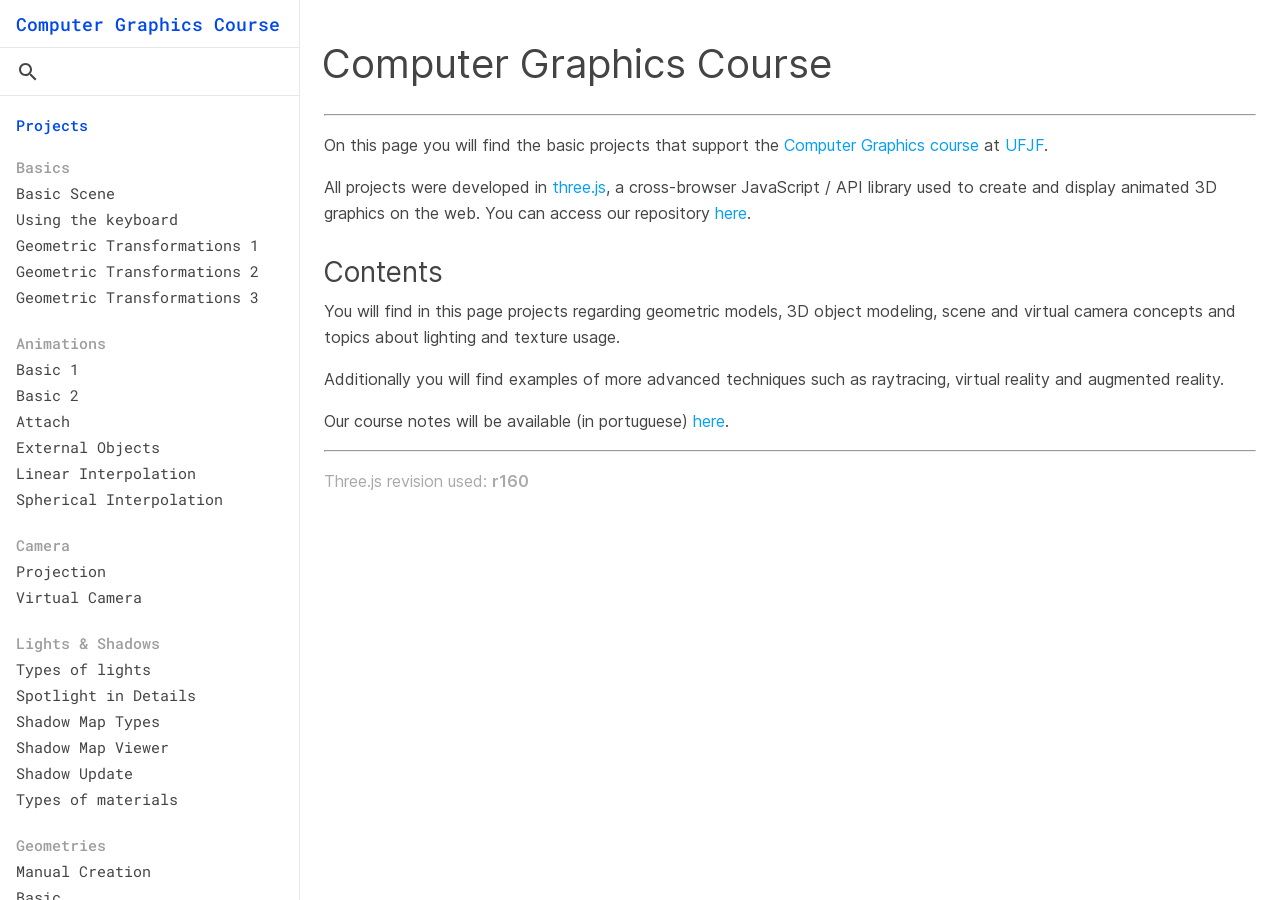
==== index.html @ 30e589a9 "Commit inicial" ====
<!DOCTYPE html>
<html lang="en">
	<head>
		<meta charset="utf-8">
		<title>CG</title>
		<meta name="viewport" content="width=device-width, user-scalable=no, minimum-scale=1.0, maximum-scale=1.0">

      <meta http-equiv='cache-control' content='no-cache'> 
      <meta http-equiv='expires' content='0'> 
      <meta http-equiv='pragma' content='no-cache'>

		<link rel="shortcut icon" href="favicon.ico">
		<link rel="stylesheet" type="text/css" href="html/resources/main.css">
	</head>
	<body>

      
		<div id="panel">
			<div id="header">
				<script>
					function openWelcomePage()
					{
						iframe.src = "html/welcome.html";
						document.body.appendChild(iframe);
					}
				</script>

				<h1><a onclick='openWelcomePage()'> Computer Graphics Course</a></h1>
				<!--div id="sections">
				</div-->
				<div id="expandButton"></div>
			</div>

			<div id="panelScrim"></div>

			<div id="contentWrapper">
				<div id="inputWrapper">
					<input placeholder="" type="text" id="filterInput" autocorrect="off" autocapitalize="off" spellcheck="false" />
					<div id="exitSearchButton"></div>
					<!--select id="language">
						<option value="en">en</option>
						<option value="pt">pt</option>
					</select-->
				</div>
				<div id="content"></div>
			</div>
		</div>

		<iframe name="viewer"></iframe>

		<script src="html/resources/list.js"></script>

		<script>
			// var hash = window.location.hash.substring( 1 );
			//
			// // Localisation
			// var language = 'en';

			// if ( /^(api|manual|examples)/.test( hash ) ) {
			//
			// 	var hashLanguage = /^(api|manual|examples)\/(en|pt)\//.exec( hash );
			//
			// 	if ( hashLanguage === null ) {
			//
			// 		// Route old non-localised api links
			//
			// 		window.location.hash = hash.replace( /^(api|manual|examples)/, '$1/en' );
			//
			// 	} else {
			//
			// 		language = hashLanguage[ 2 ];
			// 	}
			// }
			//
			// var languageSelect = document.getElementById( 'language' );
			// languageSelect.value = language;
			// languageSelect.addEventListener( 'change', function ( event ) {
			// 	language = value;
			// 	createNavigation();
			// 	updateFilter();
			// } );

			var panel = document.getElementById( 'panel' );
			var content = document.getElementById( 'content' );
			var expandButton = document.getElementById( 'expandButton' );
			var exitSearchButton = document.getElementById( 'exitSearchButton' );
			var panelScrim = document.getElementById( 'panelScrim' );
			var filterInput = document.getElementById( 'filterInput' );
			var iframe = document.querySelector( 'iframe' );

			var pageProperties = {};
			var titles = {};
			var categoryElements = [];

			var navigation;

			// Functionality for hamburger button (on small devices)
			expandButton.onclick = function ( event ) {
				event.preventDefault();
				panel.classList.toggle( 'open' );
			};

			panelScrim.onclick = function ( event ) {
				event.preventDefault();
				panel.classList.toggle( 'open' );
			};

			// Functionality for search/filter input field
			filterInput.onfocus = function ( event ) {
				panel.classList.add( 'searchFocused' );
			};

			filterInput.onblur = function ( event ) {
				if ( filterInput.value === '' ) {
					panel.classList.remove( 'searchFocused' );
				}
			};

			exitSearchButton.onclick = function ( event ) {
				filterInput.value = '';
				updateFilter();
				panel.classList.remove( 'searchFocused' );
			};

			filterInput.oninput = function ( event ) {
				updateFilter();
			};

			// Activate content and title change on browser navigation
			window.onpopstate = createNewIframe;

			// Create the navigation panel and configure the iframe
			createNavigation();
			createNewIframe();

			// Navigation Panel
			function createLink( pageName, pageURL ) {

				var link = document.createElement( 'a' );
				link.href = pageURL + '.html';
				link.textContent = pageName;
				link.setAttribute( 'target', 'viewer' );
				link.addEventListener( 'click', function ( event ) {

					if ( event.button !== 0 || event.ctrlKey || event.altKey || event.metaKey ) return;

					window.location.hash = pageURL;
					panel.classList.remove( 'open' );

					content.querySelectorAll( 'a' ).forEach( function ( item ) {
						item.classList.remove( 'selected' );
					} );

					link.classList.add( 'selected' );

				} );
				return link;
			}

			function createNavigation() {

				// if ( navigation !== undefined ) {
				// 	content.removeChild( navigation );
				// }

				// Create the navigation panel using data from list.js
				navigation = document.createElement( 'div' );
				content.appendChild( navigation );

				var localList = list[ 'en' ];
            const selectedPage = window.location.hash.substring( 1 ); ////

				for ( const section in localList ) {
					// Create sections
					const categories = localList[ section ];

					var sectionHead = document.createElement( 'h2' );
					sectionHead.textContent = section;
					navigation.appendChild( sectionHead );

					for ( const category in categories ) {

						// Create categories
						const pages = categories[ category ];

						const categoryContainer = document.createElement( 'div' );
						navigation.appendChild( categoryContainer );

						const categoryHead = document.createElement( 'h3' );
						categoryHead.textContent = category;
						categoryContainer.appendChild( categoryHead );

						const categoryContent = document.createElement( 'ul' );
						categoryContainer.appendChild( categoryContent );

						for ( const pageName in pages )
						{
							// Create page links
							var pageURL = pages[ pageName ];

							const listElement = document.createElement( 'li' );
							categoryContent.appendChild( listElement );

							const linkElement = createLink( pageName, pageURL );
							listElement.appendChild( linkElement );

						// select current page
						if ( pageURL === selectedPage ) {
                     linkElement.classList.add( 'selected' );
                   }

							// Gather the main properties for the current subpage
							pageProperties[ pageName ] = {
								section: section,
								category: category,
								pageURL: pageURL,
								linkElement: linkElement
							};

							// Gather the document titles (used for easy access on browser navigation)
							titles[ pageURL ] = pageName;
						}

						// Gather the category elements for easy access on filtering
						categoryElements.push( categoryContent );
					}
				}
			}

			// // Auto change language url. If a reader open a document in English, when he click "zh", the document he read will auto change into Chinese version
			// function autoChangeUrlLanguage( language ) {
			// 	var hash = location.hash;
			// 	if ( hash === '' ) return;
			// 	var docType = hash.substr( 0, hash.indexOf( '/' ) + 1 );
			// 	var docLink = hash.substr( hash.indexOf( '/' ) + 1 );
			// 	docLink = docLink.substr( docLink.indexOf( '/' ) );
			// 	location.href = docType + language + docLink;
			// }

			// Filtering
			function updateFilter() {

				// (uncomment the following line and the "Query strings" section, if you want query strings):
				// updateQueryString();
				var regExp = new RegExp( filterInput.value, 'gi' );

				for ( var pageName in pageProperties ) {

					var linkElement = pageProperties[ pageName ].linkElement;
					var categoryClassList = linkElement.parentElement.classList;
					var filterResults = pageName.match( regExp );

					if ( filterResults && filterResults.length > 0 ) {

						// Accentuate matching characters
					for ( var i = 0; i < filterResults.length; i ++ ) {

							var result = filterResults[ i ];

							if ( result !== '' ) {

								pageName = pageName.replace( result, '<b>' + result + '</b>' );
							}
						}
						categoryClassList.remove( 'hidden' );
						linkElement.innerHTML = pageName;
					} else {
						// Hide all non-matching page names
						categoryClassList.add( 'hidden' );
					}
				}
				displayFilteredPanel();
			}

			function displayFilteredPanel() {
				// Show/hide categories depending on their content
				// First check if at least one page in this category is not hidden

				categoryElements.forEach( function ( category ) {

					var pages = category.children;
					var pagesLength = pages.length;
					var sectionClassList = category.parentElement.classList;
					var hideCategory = true;

					for ( var i = 0; i < pagesLength; i ++ ) {
						var pageClassList = pages[ i ].classList;
						if ( ! pageClassList.contains( 'hidden' ) ) {
							hideCategory = false;
						}
					}

					// If and only if all page names are hidden, hide the whole category
					if ( hideCategory ) {
						sectionClassList.add( 'hidden' );
					} else {
						sectionClassList.remove( 'hidden' );
					}
				} );
			}

			// Routing
			function setUrlFragment( pageName ) {
				// Handle navigation from the subpages (iframes):
				// First separate the memeber (if existing) from the page name,
				// then identify the subpage's URL and set it as URL fragment (re-adding the member)

				var splitPageName = decomposePageName( pageName, '.', '.' );

				var currentProperties = pageProperties[ splitPageName[ 0 ] ];

				if ( currentProperties ) {

					window.location.hash = currentProperties.pageURL + splitPageName[ 1 ];

					createNewIframe();
				}
			}

			function createNewIframe() {
				// Change the content displayed in the iframe
				// First separate the member part of the fragment (if existing)

				var hash = window.location.hash.substring( 1 );
				var splitHash = decomposePageName( hash, '.', '#' );
				// Creating a new Iframe instead of assigning a new src is
				// a cross-browser solution to allow normal browser navigation;
				// - only assigning a new src would result in two history states each time.

				// Note: iframe.contentWindow.location.replace(hash) should work, too,
				// but it doesn't work in Edge with links from the subpages!

				var oldIframe;
				var subtitle;

				oldIframe = iframe;
				iframe = oldIframe.cloneNode();

				if ( hash ) {
					iframe.src = splitHash[ 0 ] + '.html' + splitHash[ 1 ];
					subtitle = titles[ splitHash[ 0 ] ] + splitHash[ 1 ] + ' – ';
				} else {
					iframe.src = '';
					subtitle = '';
				}
				document.body.replaceChild( iframe, oldIframe );
			}

			function decomposePageName( pageName, oldDelimiter, newDelimiter ) {
				var parts = [];
				var dotIndex = pageName.indexOf( oldDelimiter );
				if ( dotIndex !== - 1 ) {
					parts = pageName.split( oldDelimiter );
					parts[ 1 ] = newDelimiter + parts[ 1 ];
				} else {
					parts[ 0 ] = pageName;
					parts[ 1 ] = '';
				}
				return parts;
			}
		</script>

		<!-- Open welcome page when page starts -->
		<script>
			openWelcomePage();
		</script>

	</body>
</html>
---- html/resources/main.css ----
:root {
	color-scheme: light dark;

	--background-color: #fff;
	--secondary-background-color: #f7f7f7;

	--color-blue: #0049e8;
	--text-color: #444;
	--secondary-text-color: #9e9e9e;

	--font-size: 16px;
	--line-height: 26px;

	--border-style: 1px solid #E8E8E8;
	--header-height: 48px;
	--panel-width: 300px;
	--panel-padding: 16px;
	--icon-size: 20px;
}

@media (prefers-color-scheme: dark) {

	:root {
		--background-color: #222;
		--secondary-background-color: #2e2e2e;

		--text-color: #bbb;
		--secondary-text-color: #666;

		--border-style: 1px solid #444;
	}

}

@font-face {
	font-family: 'Roboto Mono';
	src: local('Roboto Mono'), local('RobotoMono-Regular'), url('RobotoMono-Regular.woff2') format('woff2');
	font-style: normal;
	font-weight: 400;
}

@font-face {
	font-family: 'Roboto Mono';
	src: local('Roboto Mono Medium'), local('RobotoMono-Medium'), url('RobotoMono-Medium.woff2') format('woff2');
	font-style: normal;
	font-weight: 500;
}

* {
	box-sizing: border-box;
	-webkit-font-smoothing: antialiased;
	-moz-osx-font-smoothing: grayscale;
}

html, body {
	height: 100%;
}

html {
	font-size: calc(var(--font-size) - 1px);
	line-height: calc(var(--line-height) - 1px);
}

body {
	font-family: 'Roboto Mono', monospace;
	margin: 0px;
	color: var(--text-color);
	background-color: var(--background-color);
}

a {
	text-decoration: none;
	cursor: pointer;
}

h1 {
	font-size: 18px;
	line-height: 24px;
	font-weight: 500;
}

h2 {
	padding: 0;
	margin: 16px 0;
	font-size: calc(var(--font-size) - 1px);
	line-height: var(--line-height);
	font-weight: 500;
	color: var(--color-blue);
}

h3 {
	margin: 0;
	font-weight: 500;
	font-size: calc(var(--font-size) - 1px);
	line-height: var(--line-height);
	color: var(--secondary-text-color);
}

h1 a {
	color: var(--color-blue);
}

#header {
	display: flex;
	height: var(--header-height);
	border-bottom: var(--border-style);
	align-items: center;
}
#header h1 {
	padding-left: var(--panel-padding);
	flex: 1;
	display: flex;
	align-items: center;
	color: var(--color-blue);
}
#header #version {
	border: 1px solid var(--color-blue);
	color: var(--color-blue);
	border-radius: 4px;
	line-height: 16px;
	padding: 0px 2px;
	margin-left: 6px;
	font-size: .9rem;
}

#panel {
	position: fixed;
	z-index: 100;
	left: 0px;
	width: var(--panel-width);
	height: 100%;
	overflow: auto;
	border-right: var(--border-style);
	display: flex;
	flex-direction: column;
	transition: 0s 0s height;
}

	#panel #exitSearchButton {
		width: 48px;
		height: 48px;
		display: none;
		background-color: var(--text-color);
		background-size: var(--icon-size);
		-webkit-mask-image: url(ic_close_black_24dp.svg);
		-webkit-mask-position: 50% 50%;
		-webkit-mask-repeat: no-repeat;
		mask-image: url(ic_close_black_24dp.svg);
		mask-position: 50% 50%;
		mask-repeat: no-repeat;
		cursor: pointer;
		margin-right: 0px;
	}

	#panel.searchFocused #exitSearchButton {
		display: block;
	}

	#panel.searchFocused #language {
		display: none;
	}

	#panel.searchFocused #filterInput {
		-webkit-mask-image: none;
		mask-image: none;
		background-color: inherit;
		padding-left: 0;
	}

	#panel #expandButton {
		width: 48px;
		height: 48px;
		margin-right: 4px;
		margin-left: 4px;
		display: none;
		cursor: pointer;
		background-color: var(--text-color);
		background-size: var(--icon-size);
		-webkit-mask-image: url(ic_menu_black_24dp.svg);
		-webkit-mask-position: 50% 50%;
		-webkit-mask-repeat: no-repeat;
		mask-image: url(ic_menu_black_24dp.svg);
		mask-position: 50% 50%;
		mask-repeat: no-repeat;
	}

	#panel #sections {
		display: flex;
		justify-content: center;
		z-index: 1000;
		position: relative;
		height: 100%;
		align-items: center;
		font-weight: 500;
	}

	#panel #sections * {
		padding: 0 var(--panel-padding);
		height: 100%;
		position: relative;
		display: flex;
		justify-content: center;
		align-items: center;
	}
	#panel #sections .selected:after {
		content: "";
		position: absolute;
		left: 0;
		right: 0;
		bottom: -1px;
		border-bottom: 1px solid var(--text-color);
	}
	#panel #sections a {
		color: var(--secondary-text-color);
	}

	body.home #panel #sections {
		display: none;
	}

#panel #inputWrapper {
	display: flex;
	align-items: center;
	height: var(--header-height);
	padding: 0 0 0 var(--panel-padding);
	position: relative;
	background: var(--background-color);
}
#panel #inputWrapper:after {
	position: absolute;
	left: 0;
	right: 0;
	bottom: 0;
	border-bottom: var(--border-style);
	content: "";
}

	#panel #filterInput {
		flex: 1;
		width: 100%;
		padding: 0 36px;
		font-size: 1rem;
		font-weight: 500;
		color: var(--text-color);
		outline: none;
		border: 0px;
		background-color: var(--text-color);
		background-size: var(--icon-size);
		-webkit-mask-image: url(ic_search_black_24dp.svg);
		-webkit-mask-position: 0 50%;
		-webkit-mask-repeat: no-repeat;
		mask-image: url(ic_search_black_24dp.svg);
		mask-position: 0 50%;
		mask-repeat: no-repeat;
		font-family: 'Roboto Mono', monospace;
	}

	#panel #language {
		font-family: 'Roboto Mono', monospace;
		font-size: 1rem;
		line-height: 1rem;
		font-weight: 500;
		color: var(--text-color);
		border: 0px;
		background-image: url(ic_arrow_drop_down_black_24dp.svg);
		background-size: var(--icon-size);
		background-repeat: no-repeat;
		background-position: right center;
		background-color: var(--background-color);
		padding: 2px 24px 4px 24px;
		-webkit-appearance: none;
		-moz-appearance: none;
		appearance: none;
		margin-right: 10px;
	}

		#panel #language:focus {
			outline: none;
		}

	#contentWrapper {
		flex: 1;
		overflow: hidden;
		display: flex;
		flex-direction: column;
		transform: translate3d(0,0,0);
	}
	#panel #content {
		flex: 1;
		overflow-y: auto;
		overflow-x: hidden;
		-webkit-overflow-scrolling: touch;
		padding: 0 var(--panel-padding) var(--panel-padding) var(--panel-padding);
	}

		#panel #content ul {
			list-style-type: none;
			padding: 0px;
			margin: 0px 0 20px 0;
		}
		#panel #content ul li {
			margin: 1px 0;
		}

		#panel #content h2 {
			margin-top: 32px;
			border-top: var(--border-style);
			padding-top: 12px;
		}

		#panel #content h2:first-child {
			margin-top: 16px !important;
			border-top: none;
			padding-top: 0;
		}

		#panel #content a {
			position: relative;
			color: var(--text-color);
		}

		#panel #content a:hover,
		#panel #content a:hover .spacer,
		#panel #content .selected {
			color: var(--color-blue);
		}

		#panel #content .selected {
			text-decoration: underline;
		}

		#panel #content .hidden {
			display: none !important;
		}

		body.home #panel #content h2 {
			margin-bottom: 2px;
			padding-bottom: 0px;
			margin-top: 18px;
			border-top: none;
			padding-top: 6px;
		}

.spacer {
	color: var(--secondary-text-color);
	margin-left: 2px;
	padding-right: 2px;
}

#viewer,
iframe {
	position: absolute;
	border: 0px;
	left: 0;
	right: 0;
	width: 100%;
	height: 100%;
	overflow: auto;
}

#viewer {
	padding-left: var(--panel-width);
}

#button {
	position: fixed;
	bottom: 16px;
	right: 16px;

	padding: 12px;
	border-radius: 50%;
	margin-bottom: 0px;

	background-color: #FFF;
	opacity: .9;
	z-index: 999;

	box-shadow: 0 0 4px rgba(0,0,0,.15);
}
	#button:hover {
		cursor: pointer;
		opacity: 1;
	}
	#button img {
		display: block;
		width: var(--icon-size);
	}

	#button.text {
		border-radius: 25px;
		padding-right: 20px;
		padding-left: 20px;
		color: var(--color-blue);
		opacity: 1;
		font-weight: 500;
	}


#projects {
	display: grid;
	grid-template-columns: repeat(6, 1fr);
	line-height: 0;
}
#projects a {
	overflow: hidden;
}
#projects a img {
	width: 100%;
	transform: scale(1.0);
	transition: 0.15s transform;
}
#projects a:hover img {
	transform: scale(1.08);
}



@media all and ( min-width: 1500px ) {
	#projects {
		grid-template-columns: repeat(7, 1fr);
	}
}

@media all and ( min-width: 1700px ) {
	:root {
		--panel-width: 360px;
		--font-size: 18px;
		--line-height: 28px;
		--header-height: 56px;
		--icon-size: 24px;
	}
	#projects {
		grid-template-columns: repeat(8, 1fr);
	}
}

@media all and ( min-width: 1900px ) {

	#projects {
		grid-template-columns: repeat(9, 1fr);
	}

}

@media all and ( max-width: 1300px ) {
	#projects {
		grid-template-columns: repeat(6, 1fr);
	}
}

@media all and ( max-width: 1100px ) {
	#projects {
		grid-template-columns: repeat(5, 1fr);
	}
}

@media all and ( max-width: 900px ) {
	#projects {
		grid-template-columns: repeat(4, 1fr);
	}
}

@media all and ( max-width: 700px ) {
	#projects {
		grid-template-columns: repeat(3, 1fr);
	}
}


.card {
	border-radius: 3px;
	overflow: hidden;
	background-color: var(--secondary-background-color);
	padding-bottom: 6px;
	margin-bottom: 16px;
}

.card.selected {
	box-shadow: 0 0 0 3px var(--color-blue);
	text-decoration: none !important;
}

.card .cover {
	padding-bottom: 56.25%; /* 16:9 aspect ratio */
	position: relative;
	overflow: hidden;
}

.card .cover img {
	position: absolute;
	width: 100%;
	top: 50%;
	left: 50%;
	transform: translate(-50%, -50%);
}

.card .title {
	padding: 8px 12px 4px;
	font-size: calc(var(--font-size) - 1px);
	font-weight: 500;
	line-height: calc(var(--line-height) - 6px);
}

/* mobile */

@media all and ( max-width: 640px ) {

	:root {
		--header-height: 56px;
		--icon-size: 24px;
	}

	#projects {
		grid-template-columns: repeat(2, 1fr);
	}

	#panel #expandButton {
		display: block;
	}
	#panel {
		position: absolute;
		left: 0;
		top: 0;
		width: 100%;
		right: 0;
		z-index: 1000;
		overflow-x: hidden;
		transition: 0s 0s height;
		border: none;
		height: var(--header-height);
		transition: 0s 0.2s height;
	}
	#panel.open {
		height: 100%;
		transition: 0s 0s height;
	}

	#panelScrim {
		pointer-events: none;
		background-color: rgba(0,0,0,0);
		position: absolute;
		left: 0;
		right: 0;
		top: 0;
		bottom: 0;
		z-index: 1000;
		pointer-events: none;
		transition: .2s background-color;
	}
	#panel.open #panelScrim {
		pointer-events: auto;
		background-color: rgba(0,0,0,0.4);
	}

	#contentWrapper {
		position: absolute;
		right: 0;
		top: 0;
		bottom: 0;
		background: var(--background-color);
		box-shadow: 0 0 8px rgba(0,0,0,.1);
		width: calc(100vw - 60px);
		max-width: 360px;
		z-index: 10000;
		transition: .25s transform;
		overflow-x: hidden;
		margin-right: -380px;
		line-height: 2rem;
	}
	#panel.open #contentWrapper {
		transform: translate3d(-380px, 0 ,0);
	}
	#viewer,
	iframe {
		left: 0;
		top: var(--header-height);
		width: 100%;
		height: calc(100% - var(--header-height));
	}
	#viewer {
		padding-left: 0;
	}
}
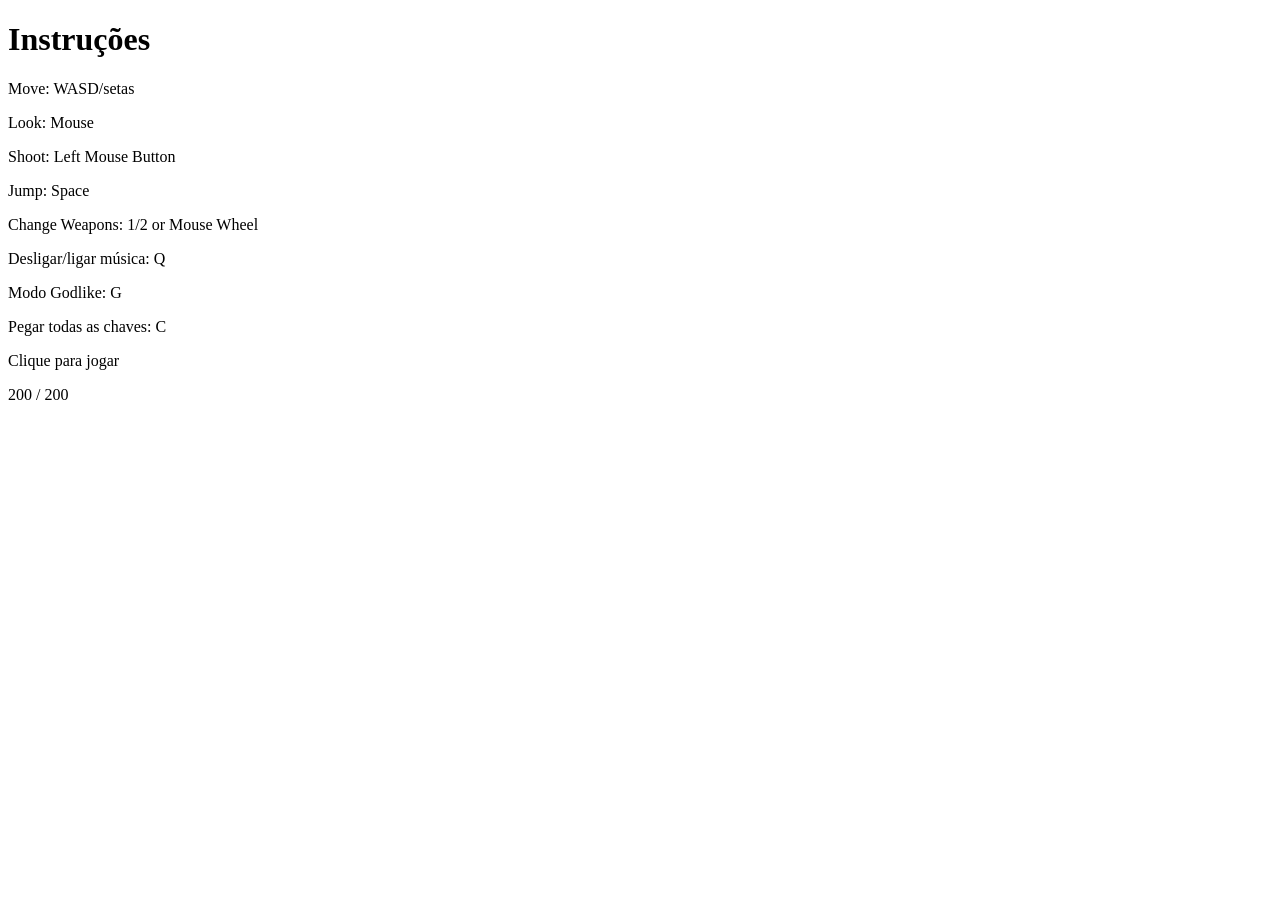
==== commit 9a0531d4: "Coloca o index.html certo na sua posição" ====
--- a/index.html
+++ b/index.html
@@ -1,369 +1,47 @@
 <!DOCTYPE html>
-<html lang="en">
-	<head>
-		<meta charset="utf-8">
-		<title>CG</title>
-		<meta name="viewport" content="width=device-width, user-scalable=no, minimum-scale=1.0, maximum-scale=1.0">
+<html>
+  <head>
+    <title>Meu FPS</title>
+    <meta name="viewport" content="width=device-width, initial-scale=1" />
+    <link rel="stylesheet" type="text/css" href="./styles/main.css" />
+    <script type="importmap">
+      { "imports": { "three": "../../build/three.module.js" } }
+    </script>
+  </head>
+  <body>
+    <div id="blocker">
+      <div id="instructions">
+        <h1>Instruções</h1>
+        <p>Move: WASD/setas</p>
+        <p>Look: Mouse</p>
+        <p>Shoot: Left Mouse Button</p>
+        <p>Jump: Space</p>
+        <p>Change Weapons: 1/2 or Mouse Wheel</p>
+        <p>Desligar/ligar música: Q</p>
+        <p>Modo Godlike: G</p>
+        <p>Pegar todas as chaves: C</p>
+        <p>Clique para jogar</p>
+      </div>    
+    </div>
 
-      <meta http-equiv='cache-control' content='no-cache'> 
-      <meta http-equiv='expires' content='0'> 
-      <meta http-equiv='pragma' content='no-cache'>
+    <div id="death-screen" style="display: none;">
+        <div class="death-message">Você morreu!</div>
+        <button id="restart-button">Reiniciar</button>
+    </div>
 
-		<link rel="shortcut icon" href="favicon.ico">
-		<link rel="stylesheet" type="text/css" href="html/resources/main.css">
-	</head>
-	<body>
+    <div id="victory-screen" style="display: none;">
+        <div class="victory-message">Parabéns, você venceu!</div>
+        <button id="restart-btn">Reiniciar</button>
+    </div>
 
-      
-		<div id="panel">
-			<div id="header">
-				<script>
-					function openWelcomePage()
-					{
-						iframe.src = "html/welcome.html";
-						document.body.appendChild(iframe);
-					}
-				</script>
+    <div id="health-bar-container">
+        <div id="health-bar-fill"></div>
+        <span id="health-bar-text">200 / 200</span>
+    </div>
 
-				<h1><a onclick='openWelcomePage()'> Computer Graphics Course</a></h1>
-				<!--div id="sections">
-				</div-->
-				<div id="expandButton"></div>
-			</div>
-
-			<div id="panelScrim"></div>
-
-			<div id="contentWrapper">
-				<div id="inputWrapper">
-					<input placeholder="" type="text" id="filterInput" autocorrect="off" autocapitalize="off" spellcheck="false" />
-					<div id="exitSearchButton"></div>
-					<!--select id="language">
-						<option value="en">en</option>
-						<option value="pt">pt</option>
-					</select-->
-				</div>
-				<div id="content"></div>
-			</div>
-		</div>
-
-		<iframe name="viewer"></iframe>
-
-		<script src="html/resources/list.js"></script>
-
-		<script>
-			// var hash = window.location.hash.substring( 1 );
-			//
-			// // Localisation
-			// var language = 'en';
-
-			// if ( /^(api|manual|examples)/.test( hash ) ) {
-			//
-			// 	var hashLanguage = /^(api|manual|examples)\/(en|pt)\//.exec( hash );
-			//
-			// 	if ( hashLanguage === null ) {
-			//
-			// 		// Route old non-localised api links
-			//
-			// 		window.location.hash = hash.replace( /^(api|manual|examples)/, '$1/en' );
-			//
-			// 	} else {
-			//
-			// 		language = hashLanguage[ 2 ];
-			// 	}
-			// }
-			//
-			// var languageSelect = document.getElementById( 'language' );
-			// languageSelect.value = language;
-			// languageSelect.addEventListener( 'change', function ( event ) {
-			// 	language = value;
-			// 	createNavigation();
-			// 	updateFilter();
-			// } );
-
-			var panel = document.getElementById( 'panel' );
-			var content = document.getElementById( 'content' );
-			var expandButton = document.getElementById( 'expandButton' );
-			var exitSearchButton = document.getElementById( 'exitSearchButton' );
-			var panelScrim = document.getElementById( 'panelScrim' );
-			var filterInput = document.getElementById( 'filterInput' );
-			var iframe = document.querySelector( 'iframe' );
-
-			var pageProperties = {};
-			var titles = {};
-			var categoryElements = [];
-
-			var navigation;
-
-			// Functionality for hamburger button (on small devices)
-			expandButton.onclick = function ( event ) {
-				event.preventDefault();
-				panel.classList.toggle( 'open' );
-			};
-
-			panelScrim.onclick = function ( event ) {
-				event.preventDefault();
-				panel.classList.toggle( 'open' );
-			};
-
-			// Functionality for search/filter input field
-			filterInput.onfocus = function ( event ) {
-				panel.classList.add( 'searchFocused' );
-			};
-
-			filterInput.onblur = function ( event ) {
-				if ( filterInput.value === '' ) {
-					panel.classList.remove( 'searchFocused' );
-				}
-			};
-
-			exitSearchButton.onclick = function ( event ) {
-				filterInput.value = '';
-				updateFilter();
-				panel.classList.remove( 'searchFocused' );
-			};
-
-			filterInput.oninput = function ( event ) {
-				updateFilter();
-			};
-
-			// Activate content and title change on browser navigation
-			window.onpopstate = createNewIframe;
-
-			// Create the navigation panel and configure the iframe
-			createNavigation();
-			createNewIframe();
-
-			// Navigation Panel
-			function createLink( pageName, pageURL ) {
-
-				var link = document.createElement( 'a' );
-				link.href = pageURL + '.html';
-				link.textContent = pageName;
-				link.setAttribute( 'target', 'viewer' );
-				link.addEventListener( 'click', function ( event ) {
-
-					if ( event.button !== 0 || event.ctrlKey || event.altKey || event.metaKey ) return;
-
-					window.location.hash = pageURL;
-					panel.classList.remove( 'open' );
-
-					content.querySelectorAll( 'a' ).forEach( function ( item ) {
-						item.classList.remove( 'selected' );
-					} );
-
-					link.classList.add( 'selected' );
-
-				} );
-				return link;
-			}
-
-			function createNavigation() {
-
-				// if ( navigation !== undefined ) {
-				// 	content.removeChild( navigation );
-				// }
-
-				// Create the navigation panel using data from list.js
-				navigation = document.createElement( 'div' );
-				content.appendChild( navigation );
-
-				var localList = list[ 'en' ];
-            const selectedPage = window.location.hash.substring( 1 ); ////
-
-				for ( const section in localList ) {
-					// Create sections
-					const categories = localList[ section ];
-
-					var sectionHead = document.createElement( 'h2' );
-					sectionHead.textContent = section;
-					navigation.appendChild( sectionHead );
-
-					for ( const category in categories ) {
-
-						// Create categories
-						const pages = categories[ category ];
-
-						const categoryContainer = document.createElement( 'div' );
-						navigation.appendChild( categoryContainer );
-
-						const categoryHead = document.createElement( 'h3' );
-						categoryHead.textContent = category;
-						categoryContainer.appendChild( categoryHead );
-
-						const categoryContent = document.createElement( 'ul' );
-						categoryContainer.appendChild( categoryContent );
-
-						for ( const pageName in pages )
-						{
-							// Create page links
-							var pageURL = pages[ pageName ];
-
-							const listElement = document.createElement( 'li' );
-							categoryContent.appendChild( listElement );
-
-							const linkElement = createLink( pageName, pageURL );
-							listElement.appendChild( linkElement );
-
-						// select current page
-						if ( pageURL === selectedPage ) {
-                     linkElement.classList.add( 'selected' );
-                   }
-
-							// Gather the main properties for the current subpage
-							pageProperties[ pageName ] = {
-								section: section,
-								category: category,
-								pageURL: pageURL,
-								linkElement: linkElement
-							};
-
-							// Gather the document titles (used for easy access on browser navigation)
-							titles[ pageURL ] = pageName;
-						}
-
-						// Gather the category elements for easy access on filtering
-						categoryElements.push( categoryContent );
-					}
-				}
-			}
-
-			// // Auto change language url. If a reader open a document in English, when he click "zh", the document he read will auto change into Chinese version
-			// function autoChangeUrlLanguage( language ) {
-			// 	var hash = location.hash;
-			// 	if ( hash === '' ) return;
-			// 	var docType = hash.substr( 0, hash.indexOf( '/' ) + 1 );
-			// 	var docLink = hash.substr( hash.indexOf( '/' ) + 1 );
-			// 	docLink = docLink.substr( docLink.indexOf( '/' ) );
-			// 	location.href = docType + language + docLink;
-			// }
-
-			// Filtering
-			function updateFilter() {
-
-				// (uncomment the following line and the "Query strings" section, if you want query strings):
-				// updateQueryString();
-				var regExp = new RegExp( filterInput.value, 'gi' );
-
-				for ( var pageName in pageProperties ) {
-
-					var linkElement = pageProperties[ pageName ].linkElement;
-					var categoryClassList = linkElement.parentElement.classList;
-					var filterResults = pageName.match( regExp );
-
-					if ( filterResults && filterResults.length > 0 ) {
-
-						// Accentuate matching characters
-					for ( var i = 0; i < filterResults.length; i ++ ) {
-
-							var result = filterResults[ i ];
-
-							if ( result !== '' ) {
-
-								pageName = pageName.replace( result, '<b>' + result + '</b>' );
-							}
-						}
-						categoryClassList.remove( 'hidden' );
-						linkElement.innerHTML = pageName;
-					} else {
-						// Hide all non-matching page names
-						categoryClassList.add( 'hidden' );
-					}
-				}
-				displayFilteredPanel();
-			}
-
-			function displayFilteredPanel() {
-				// Show/hide categories depending on their content
-				// First check if at least one page in this category is not hidden
-
-				categoryElements.forEach( function ( category ) {
-
-					var pages = category.children;
-					var pagesLength = pages.length;
-					var sectionClassList = category.parentElement.classList;
-					var hideCategory = true;
-
-					for ( var i = 0; i < pagesLength; i ++ ) {
-						var pageClassList = pages[ i ].classList;
-						if ( ! pageClassList.contains( 'hidden' ) ) {
-							hideCategory = false;
-						}
-					}
-
-					// If and only if all page names are hidden, hide the whole category
-					if ( hideCategory ) {
-						sectionClassList.add( 'hidden' );
-					} else {
-						sectionClassList.remove( 'hidden' );
-					}
-				} );
-			}
-
-			// Routing
-			function setUrlFragment( pageName ) {
-				// Handle navigation from the subpages (iframes):
-				// First separate the memeber (if existing) from the page name,
-				// then identify the subpage's URL and set it as URL fragment (re-adding the member)
-
-				var splitPageName = decomposePageName( pageName, '.', '.' );
-
-				var currentProperties = pageProperties[ splitPageName[ 0 ] ];
-
-				if ( currentProperties ) {
-
-					window.location.hash = currentProperties.pageURL + splitPageName[ 1 ];
-
-					createNewIframe();
-				}
-			}
-
-			function createNewIframe() {
-				// Change the content displayed in the iframe
-				// First separate the member part of the fragment (if existing)
-
-				var hash = window.location.hash.substring( 1 );
-				var splitHash = decomposePageName( hash, '.', '#' );
-				// Creating a new Iframe instead of assigning a new src is
-				// a cross-browser solution to allow normal browser navigation;
-				// - only assigning a new src would result in two history states each time.
-
-				// Note: iframe.contentWindow.location.replace(hash) should work, too,
-				// but it doesn't work in Edge with links from the subpages!
-
-				var oldIframe;
-				var subtitle;
-
-				oldIframe = iframe;
-				iframe = oldIframe.cloneNode();
-
-				if ( hash ) {
-					iframe.src = splitHash[ 0 ] + '.html' + splitHash[ 1 ];
-					subtitle = titles[ splitHash[ 0 ] ] + splitHash[ 1 ] + ' – ';
-				} else {
-					iframe.src = '';
-					subtitle = '';
-				}
-				document.body.replaceChild( iframe, oldIframe );
-			}
-
-			function decomposePageName( pageName, oldDelimiter, newDelimiter ) {
-				var parts = [];
-				var dotIndex = pageName.indexOf( oldDelimiter );
-				if ( dotIndex !== - 1 ) {
-					parts = pageName.split( oldDelimiter );
-					parts[ 1 ] = newDelimiter + parts[ 1 ];
-				} else {
-					parts[ 0 ] = pageName;
-					parts[ 1 ] = '';
-				}
-				return parts;
-			}
-		</script>
-
-		<!-- Open welcome page when page starts -->
-		<script>
-			openWelcomePage();
-		</script>
-
-	</body>
+    <div id="temporary-messages-container"></div>    
+    <div id="webgl-output"></div>
+    <div id="mira"></div>
+    <script type="module" src="main.js"></script>
+  </body>
 </html>
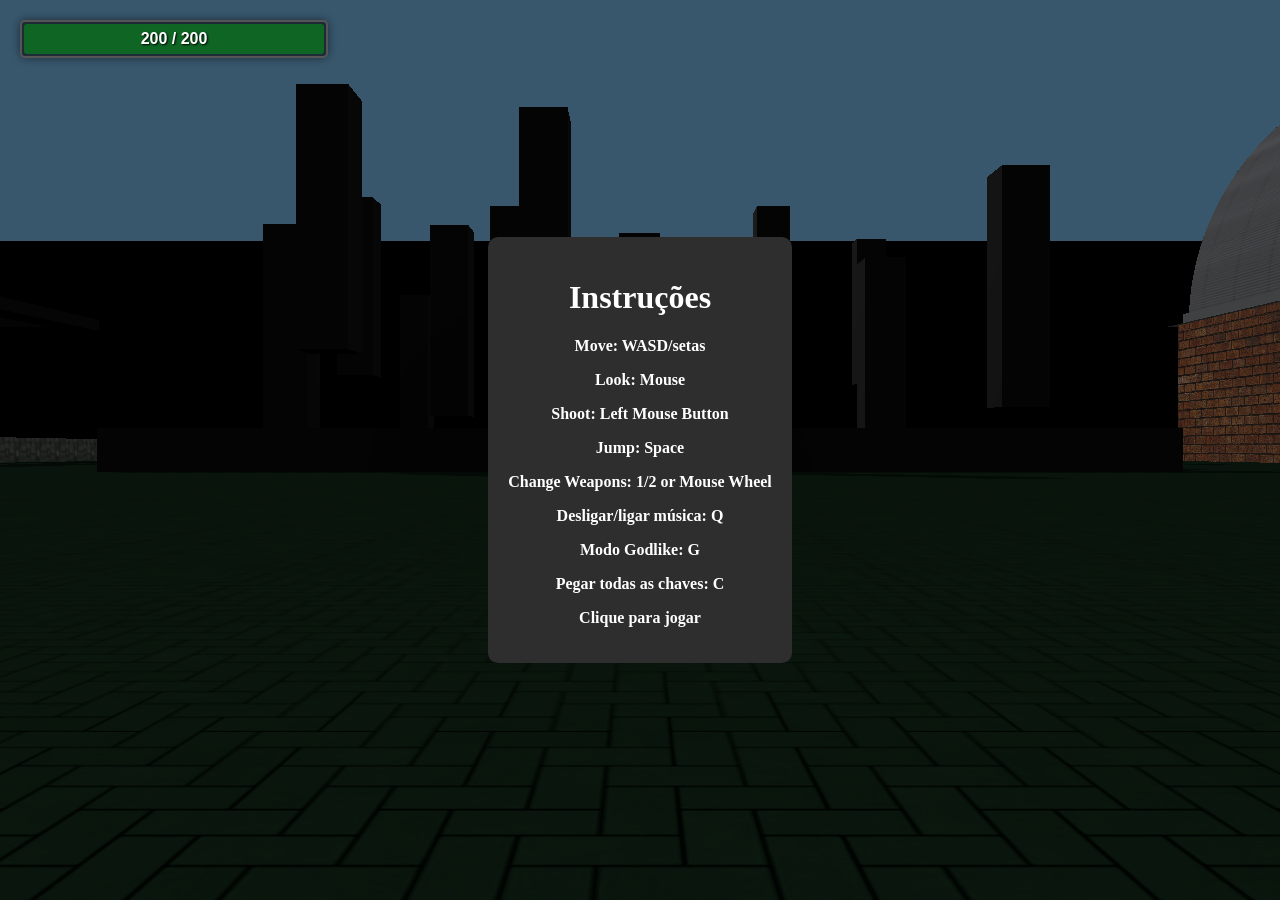
==== commit ebde8faf: "Corrige posições" ====
--- a/index.html
+++ b/index.html
@@ -3,7 +3,7 @@
   <head>
     <title>Meu FPS</title>
     <meta name="viewport" content="width=device-width, initial-scale=1" />
-    <link rel="stylesheet" type="text/css" href="./styles/main.css" />
+    <link rel="stylesheet" type="text/css" href="./T2/styles/main.css" />
     <script type="importmap">
       { "imports": { "three": "../../build/three.module.js" } }
     </script>
@@ -42,6 +42,6 @@
     <div id="temporary-messages-container"></div>    
     <div id="webgl-output"></div>
     <div id="mira"></div>
-    <script type="module" src="main.js"></script>
+    <script type="module" src="./T2/main.js"></script>
   </body>
 </html>
--- a/T2/styles/main.css
+++ b/T2/styles/main.css
@@ -0,0 +1,244 @@
+#blocker {
+    position: fixed;
+    top: 0;
+    left: 0;
+    width: 100%;
+    height: 100%;
+    background-color: rgba(0, 0, 0, 0.5); 
+    display: flex;
+    justify-content: center;
+    align-items: center;
+    z-index: 1000; 
+  }
+  #instructions {
+    background-color: rgb(46, 46, 46); 
+    color: white;
+    font-weight: bold;
+    padding: 20px; 
+    border-radius: 10px; 
+    text-align: center; 
+  }
+  #instructions:hover {
+    background-color: rgb(0, 0, 0); 
+    cursor: pointer;
+  }
+
+
+#mira {
+  position: fixed;
+  top: 50%;
+  left: 50%;
+  width: 5px; 
+  height: 5px; 
+  background-color: rgb(255, 255, 255); 
+  border-radius: 50%; 
+  transform: translate(-50%, -50%); 
+  z-index: 1001; 
+  pointer-events: none; 
+  display: none;
+}
+
+body, html {
+  margin: 0;
+  padding: 0;
+  overflow: hidden;
+  width: 100vw;
+  height: 100vh;
+}
+
+canvas {
+  display: block;
+  position: fixed;
+  top: 0; left: 0;
+  width: 100vw;
+  height: 100vh;
+  pointer-events: none; /* se não quiser capturar eventos no canvas */
+}
+
+#temporary-messages-container {
+  position: fixed;
+  top: 20%;
+  left: 0;
+  width: 100%;
+  display: flex;
+  flex-direction: column;
+  align-items: center;
+  z-index: 102;
+  pointer-events: none;
+}
+
+.temporary-message {
+  background-color: rgba(0, 0, 0, 0.7);
+  color: white;
+  padding: 12px 24px;
+  border-radius: 5px;
+  margin-bottom: 10px;
+  font-family: Arial, sans-serif;
+  font-size: 16px;
+  text-align: center;
+  animation: messageFade 3s forwards;
+}
+
+@keyframes messageFade {
+  0% {
+    opacity: 0;
+    transform: translateY(-20px);
+  }
+  10% {
+    opacity: 1;
+    transform: translateY(0);
+  }
+  90% {
+    opacity: 1;
+    transform: translateY(0);
+  }
+  100% {
+    opacity: 0;
+    transform: translateY(-20px);
+  }
+}
+
+#health-bar-container {
+    position: fixed; 
+    top: 20px;
+    left: 20px;
+    width: 300px;
+    height: 30px;
+    background-color: rgba(0, 0, 0, 0.5); 
+    border: 2px solid #555;
+    border-radius: 5px;
+    padding: 2px;
+    box-shadow: 0 0 10px rgba(0,0,0,0.5);
+    z-index: 1000; 
+}
+
+#health-bar-fill {
+    height: 100%;
+    width: 100%; 
+    border-radius: 3px;
+    transition: width 0.3s ease-out, background-color 0.5s linear; 
+}
+
+#health-bar-text {
+    position: absolute;
+    width: 100%;
+    top: 50%;
+    left: 50%;
+    transform: translate(-50%, -50%); 
+    color: white;
+    font-family: 'Arial', sans-serif;
+    font-weight: bold;
+    font-size: 16px;
+    text-shadow: 1px 1px 2px black;
+    text-align: center;
+}
+
+
+#health-bar-fill.high {
+    background-color: #0f6523; 
+}
+
+#health-bar-fill.medium {
+    background-color: #28a745; 
+}
+
+#health-bar-fill.low {
+    background-color: #ffc107; 
+}
+
+#health-bar-fill.critical {
+    background-color: #dc3545; 
+}
+
+#death-screen {
+    position: fixed;
+    top: 0;
+    left: 0;
+    width: 100%;
+    height: 100%;
+    background-color: rgba(0, 0, 0, 0.9);
+    display: flex;
+    flex-direction: column;
+    justify-content: center;
+    align-items: center;
+    z-index: 1000;
+    color: white;
+    font-family: Arial, sans-serif;
+}
+
+.death-message {
+    font-size: 72px;
+    color: #ff0000;
+    margin-bottom: 40px;
+    text-shadow: 0 0 10px #ff0000;
+}
+
+#restart-button {
+    padding: 15px 30px;
+    font-size: 24px;
+    background-color: #ff0000;
+    color: white;
+    border: none;
+    border-radius: 5px;
+    cursor: pointer;
+    transition: all 0.3s;
+}
+
+#restart-button:hover {
+    background-color: #cc0000;
+    transform: scale(1.05);
+}
+
+#victory-screen {
+    position: fixed;
+    top: 0;
+    left: 0;
+    width: 100%;
+    height: 100%;
+    background-color: rgba(0, 0, 0, 0.8);
+    display: flex;
+    flex-direction: column;
+    justify-content: center;
+    align-items: center;
+    z-index: 1000;
+    color: white;
+    font-family: 'Arial', sans-serif;
+}
+
+.victory-message {
+    font-size: 72px;
+    color: #13e040;
+    margin-bottom: 40px;
+    text-shadow: 0 0 10px  #13e040;
+}
+
+.restart-btn {
+    padding: 15px 30px;
+    font-size: 1.2rem;
+    background-color: #4CAF50;
+    color: white;
+    border: none;
+    border-radius: 5px;
+    cursor: pointer;
+    transition: background-color 0.3s, transform 0.3s;
+}
+
+.restart-btn:hover {
+    background-color: #45a049;
+    transform: scale(1.05);
+}
+#restart-btn{
+    padding: 15px 30px;
+    font-size: 24px;
+    background-color: #40e764;
+    color: white;
+    border: none;
+    border-radius: 5px;
+    cursor: pointer;
+    transition: all 0.3s;
+}
+
+#restart-btn:hover {
+    background-color: #13e040;
+    transform: scale(1.05);
+}
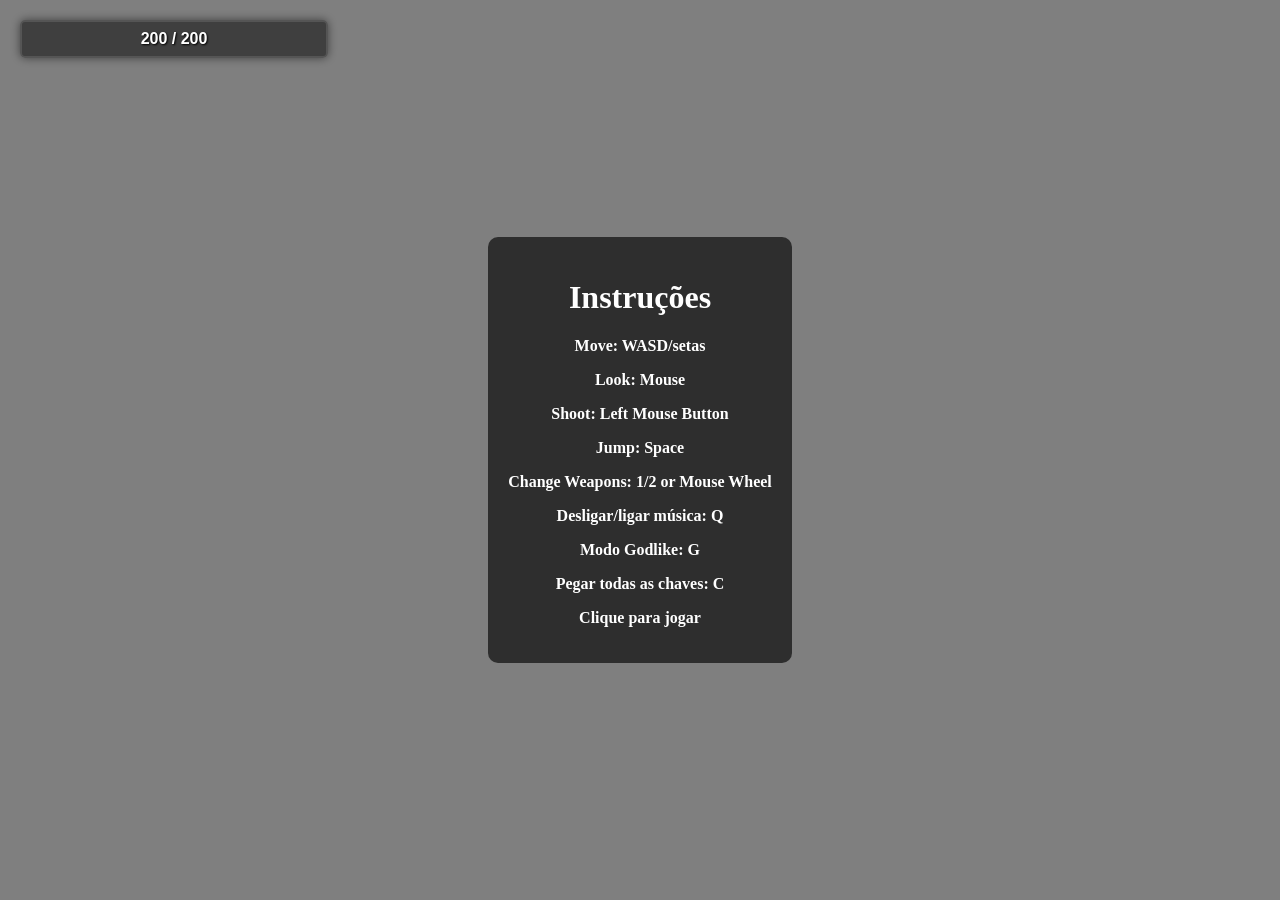
==== commit 737f3a0a: "Possível alteração" ====
--- a/index.html
+++ b/index.html
@@ -5,7 +5,7 @@
     <meta name="viewport" content="width=device-width, initial-scale=1" />
     <link rel="stylesheet" type="text/css" href="./T2/styles/main.css" />
     <script type="importmap">
-      { "imports": { "three": "../../build/three.module.js" } }
+      { "imports": { "three": "three.module.js" } }
     </script>
   </head>
   <body>
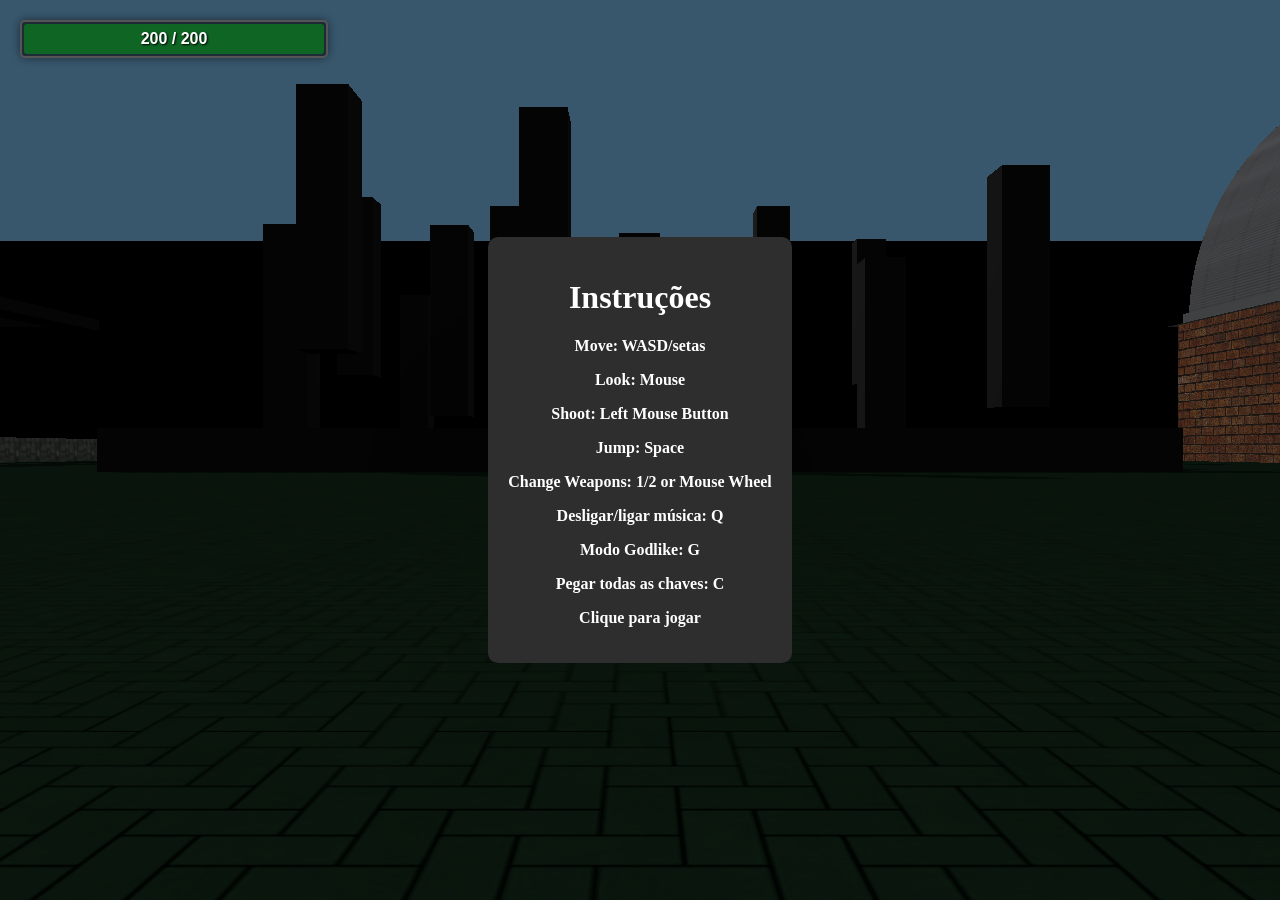
==== commit 23d3680d: "Tenta corrigir lugar do three.module.js" ====
--- a/index.html
+++ b/index.html
@@ -5,7 +5,7 @@
     <meta name="viewport" content="width=device-width, initial-scale=1" />
     <link rel="stylesheet" type="text/css" href="./T2/styles/main.css" />
     <script type="importmap">
-      { "imports": { "three": "three.module.js" } }
+      { "imports": { "three": "./three.module.js" } }
     </script>
   </head>
   <body>
